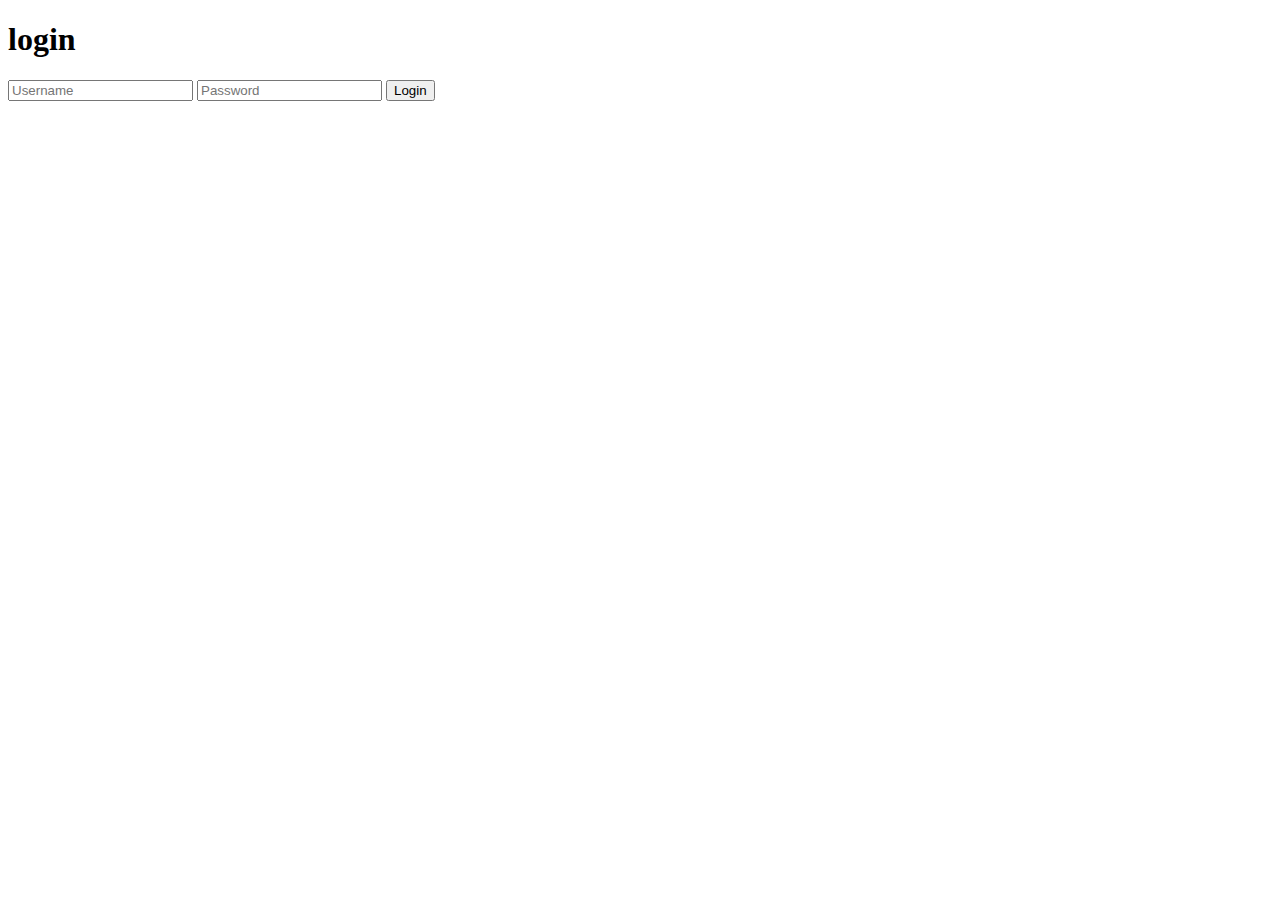
==== demo1/pages/login.html @ 41994dea "Display logged user on home page" ====
<!DOCTYPE html>
<html lang="en">
<head>
    <meta charset="UTF-8">
    <meta name="viewport" content="width=device-width, initial-scale=1.0">
    <title>Document</title>
</head>

<body>
    <h1>login</h1>
    <input type="text" id="loginUsername" placeholder="Username">
    <input type="text" id="loginPassword" placeholder="Password">
    <button id="loginBtn">Login</button>
</body>

<!-- CDN -->
<script src="https://code.jquery.com/jquery-3.7.1.min.js" 
    integrity="sha256-/JqT3SQfawRcv/BIHPThkBvs0OEvtFFmqPF/lYI/Cxo=" 
    crossorigin="anonymous"></script>
<script type="module" src="../scripts/login.js"></script>
</html>
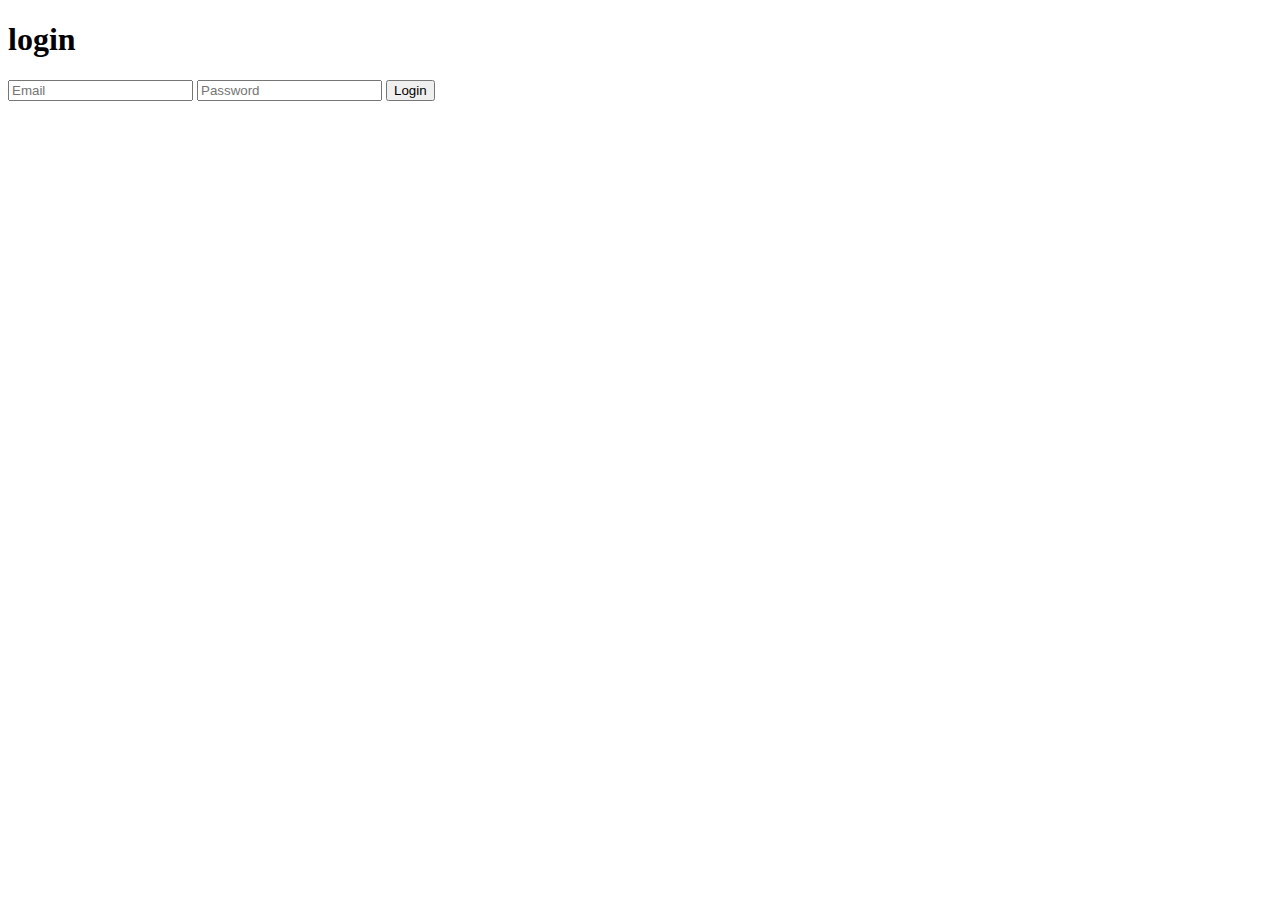
==== commit 69a388d7: "css" ====
--- a/demo1/pages/login.html
+++ b/demo1/pages/login.html
@@ -8,7 +8,7 @@
 
 <body>
     <h1>login</h1>
-    <input type="text" id="loginUsername" placeholder="Username">
+    <input type="text" id="loginEmail" placeholder="Email">
     <input type="text" id="loginPassword" placeholder="Password">
     <button id="loginBtn">Login</button>
 </body>
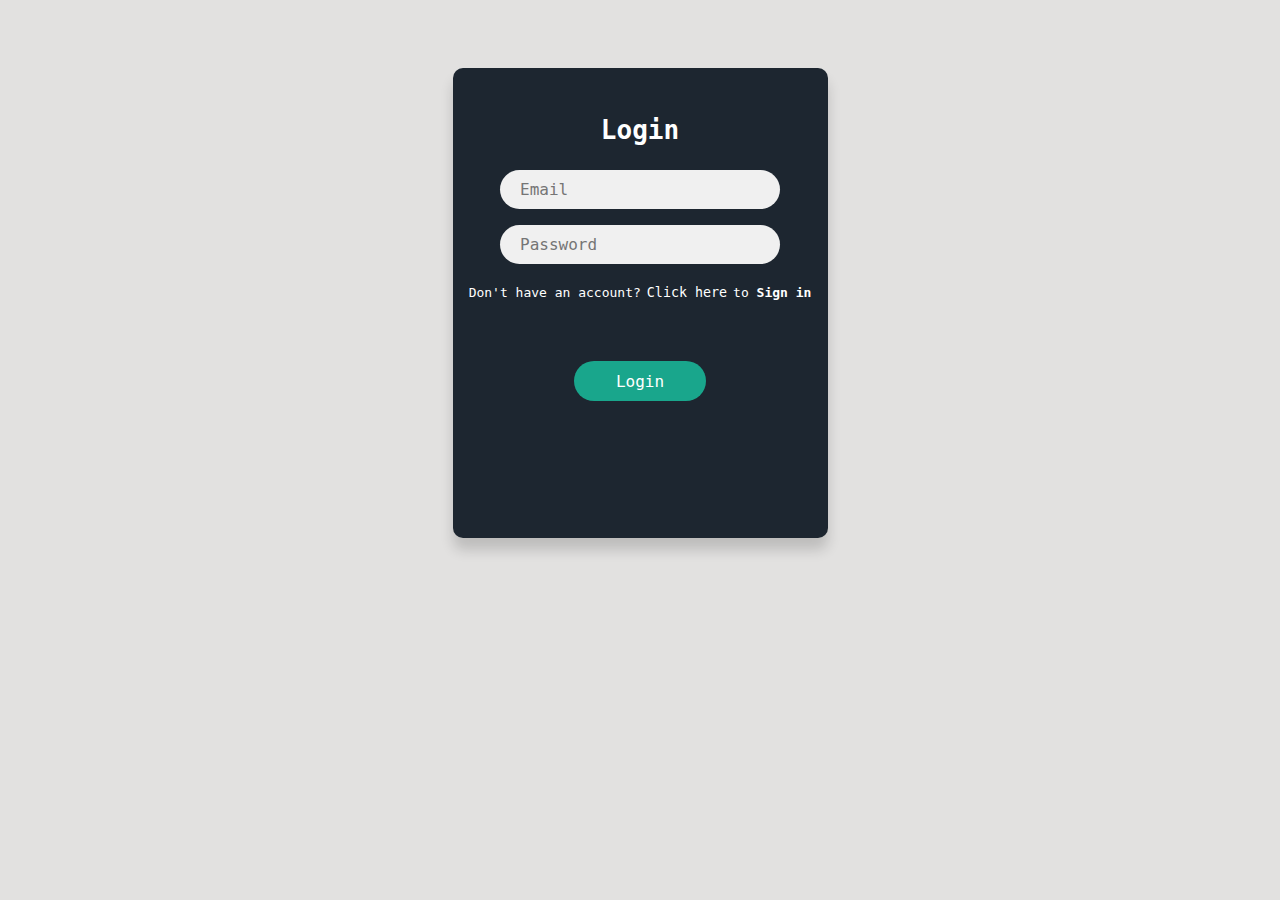
==== commit 98cf5236: "final css touches and navigation" ====
--- a/demo1/pages/login.html
+++ b/demo1/pages/login.html
@@ -3,14 +3,24 @@
 <head>
     <meta charset="UTF-8">
     <meta name="viewport" content="width=device-width, initial-scale=1.0">
-    <title>Document</title>
+    <title>Login</title>
+    <link rel="stylesheet" href="../styles/style.css">
+
 </head>
 
 <body>
-    <h1>login</h1>
-    <input type="text" id="loginEmail" placeholder="Email">
-    <input type="text" id="loginPassword" placeholder="Password">
-    <button id="loginBtn">Login</button>
+
+        
+    <div class="card">
+        <div class="content">
+            <h1 class="title">Login</h1>
+            <input type="text" id="loginEmail" placeholder="Email">
+            <input type="text" id="loginPassword" placeholder="Password">
+            <span class="hint">Don't have an account?<button id="ownAccountBtn" class="hintBtn">Click here</button>to <strong>Sign in</strong></span>
+            <button id="loginBtn" class="main-button">Login</button>
+        </div>
+    </div>
+
 </body>
 
 <!-- CDN -->
--- a/demo1/styles/style.css
+++ b/demo1/styles/style.css
@@ -0,0 +1,130 @@
+body{
+    background-color: #e2e1e0;
+    text-align: center;
+    font-family: monospace;
+}
+
+.card{
+    background-color: #1d2630;
+    border-radius: 10px;
+    display: inline-block;
+    height: 470px;
+    width: 375px;
+    margin-top: 60px;
+    box-shadow: 0 12px 13px rgba(0, 0, 0, 0.16);
+}
+
+#displayImage{
+    border-radius: 100%;
+    margin: auto;
+    margin-top: 60px;
+    width: 132px;
+    height: 132px;
+    background-size: contain;
+}
+
+h1{
+    color: white;
+}
+
+h3{
+    color: #7c8097;
+    font-size: 16px;
+}
+
+.main-button{
+    outline: none;
+    background-color: #19a68c;
+    margin-top: 60px;
+    border: none;
+    height: 40px;
+    width: 35%;
+    color: white;
+    font-size: 16px;
+    border-radius: 30px;
+    font-family: monospace;
+}
+
+.main-button:hover{
+    color: #19a68c;
+    background-color: white;
+    transition: all 300ms linear;
+    cursor: pointer;
+    font-weight: bold;
+
+}
+
+.content{
+    display: flex;
+    flex-direction: column;
+    align-items: center;
+    /* justify-content: center; */
+    margin-top: 15px;
+}
+
+input{
+    font-size: 1rem;
+    padding: 10px;
+    padding-left: 20px;
+    margin: 8px 8px 8px 8px;
+    background-color: rgb(240, 240, 240);
+    width: 250px;
+    border: 0;
+    border-radius: 30px;
+    font-family: monospace;
+
+}
+
+.title{
+    margin-top: 32px;
+}
+
+input[type="file"]{
+    display: none;
+}
+
+label{
+    display: inline-block;
+    outline: none;
+    font-family: monospace;
+    background-color: #19a68c;
+    margin-top: 8px;
+    border: none;
+    color: white;
+    font-size: 16px;
+    border-radius: 30px;
+    padding:12px 24px;
+    /* width: 250px; */
+
+
+}
+
+label:hover{
+    color: #19a68c;
+    background-color: white;
+    transition: all 300ms linear;
+    cursor: pointer;
+    font-weight: bold;
+}
+
+
+.hint{
+    color: white;
+    margin-top: 12px;
+}
+
+.hintBtn{
+    display: inline-block;
+    color: white;
+    background-color: #1d2630;
+    border: none;
+    font-family: monospace;
+}
+
+.hintBtn:hover{
+    color: #19a68c;
+    font-weight: 700;
+    cursor: pointer;
+    text-decoration: underline;
+}
+
